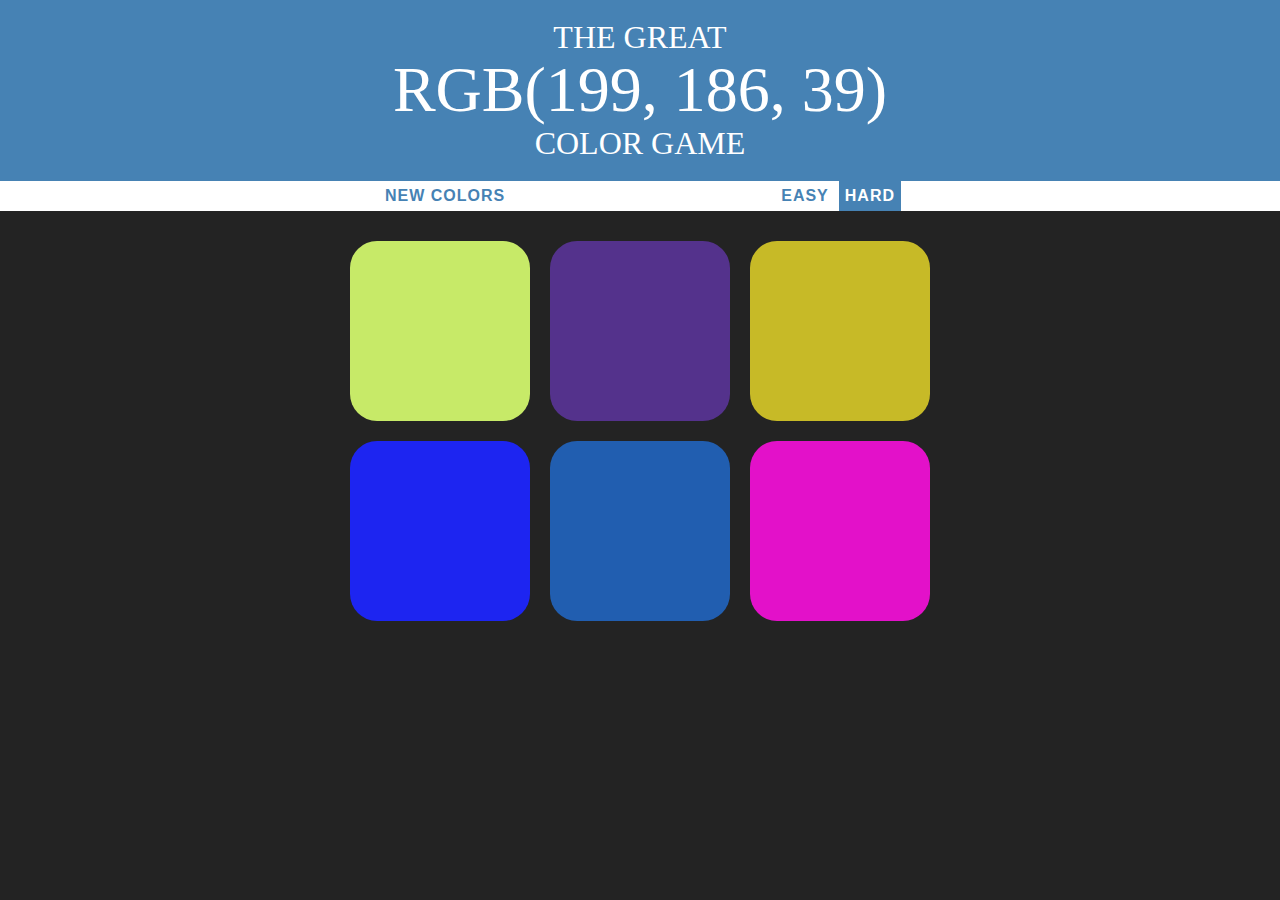
==== ColorGame/ColorGame.html @ fea70ad2 "Color Game" ====
<!DOCTYPE html>
<html>
<head>
	<title>Color Game</title>
	<link rel="stylesheet" type="text/css" href="ColorGame.css">
</head>
<body>
	<h1>The Great 
		<br>
		<span id="colorDisplay">RGB</span>
		<br>
		Color Game
	</h1>	
	<div id="stripe">
		<button id="reset">New Colors</button>
		<span id="message"></span>
		<button class="mode">Easy</button>
		<button class="mode selected">Hard</button>
	</div>
	<div id="container">
		<div class="square"></div>
		<div class="square"></div>
		<div class="square"></div>
		<div class="square"></div>
		<div class="square"></div>
		<div class="square"></div>
	</div>

	<script type="text/javascript" src="ColorGame.js"></script>
</body>
</html>
---- ColorGame/ColorGame.css ----
body {
	background: #232323;
	margin : 0;
	font-family: "Montserrat", "Avenir";
}

h1 {
	text-align: center;
	color : white;
	font-weight: normal;
	background : steelblue;
	margin : 0;
	line-height: 1.1;
	text-transform: uppercase;
	padding: 20px 0;
}

button {
	border : none;
	background: none;
	text-transform: uppercase;
	height: 100%;
	font-weight: 700;
	color: steelblue; 
	letter-spacing: 1px;
	font-size: inherit;
	/*animate color chance in 0.5 second */
	transition: all 0.5s;
	outline: none;

	/*for properties compability across different browsers, add the following features */
	-webkit-transition: all 0.5s;
	-moz-transition: all 0.5s;
}

button:hover {
	color : white;
	background : steelblue;
}

#message {
	/*add block spacing to span element */
	display : inline-block;
	width   : 20%;
}

#container {
	/* 20px margin on the top and bottom and auto on the left and right */
	margin: 20px auto;
	max-width: 600px;
}

#colorDisplay {
	font-size: 200%;
}

#stripe {
	background : white;
	text-align: center;
	height: 30px;
	color: black;
}

.square {
	width : 30%;
	padding-bottom: 30%;
	float: left;
	margin: 1.66%;
	background: purple;
	/*add radius property to each square <div> */
	border-radius: 15%;
	/*add transition background color change effect to squares */
	transition: background 0.5s;

	/*for properties compability across different browsers, add the following features */
	-webkit-transition: background 0.5s;
	-moz-transition: background 0.5s;
}

.selected {
	color : white;
	background: steelblue;
}
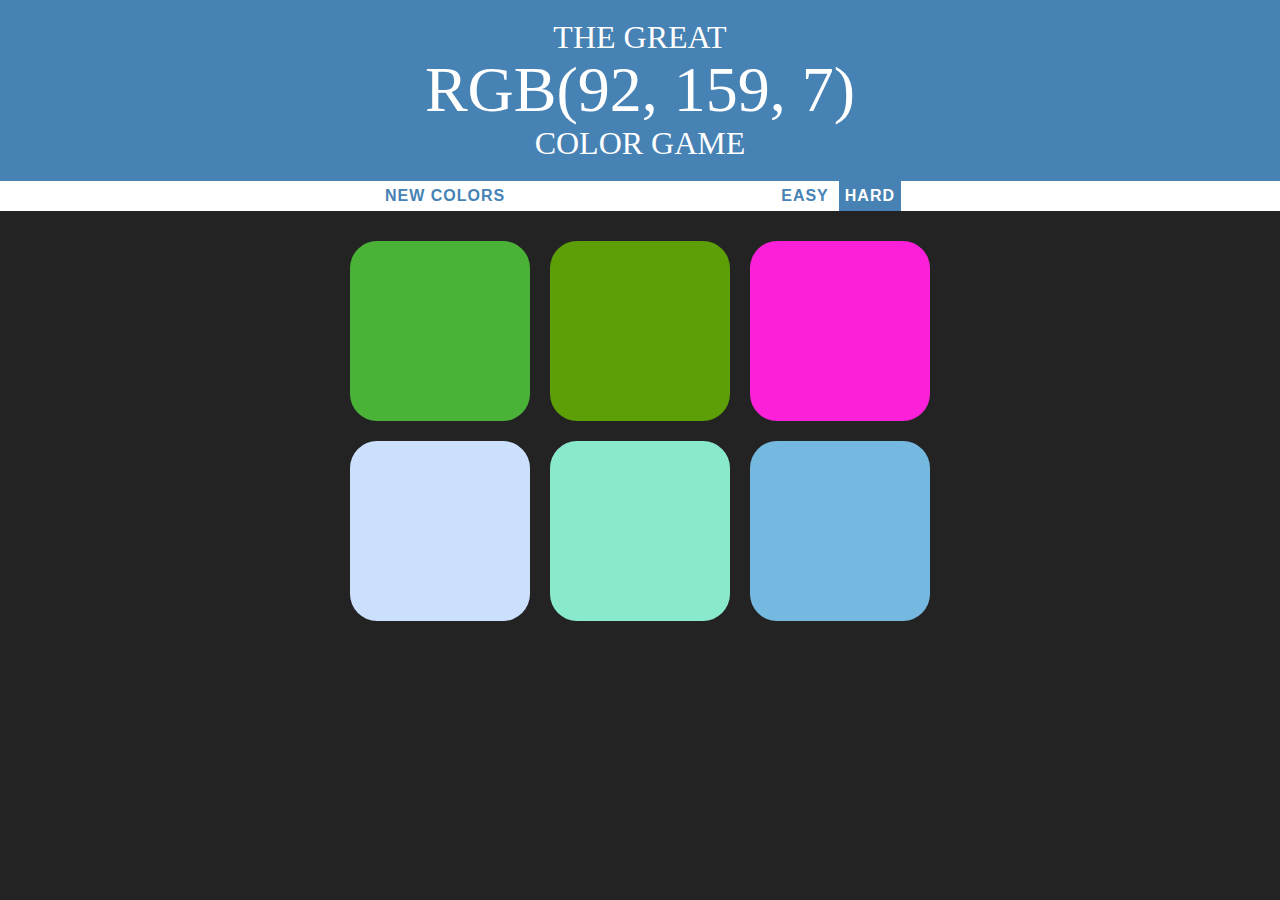
==== commit e38a147d: "changing line break" ====
--- a/ColorGame/ColorGame.html
+++ b/ColorGame/ColorGame.html
@@ -5,11 +5,10 @@
 	<link rel="stylesheet" type="text/css" href="ColorGame.css">
 </head>
 <body>
-	<h1>The Great 
-		<br>
+	<h1>
+		<span class="nl">The Great</span>
 		<span id="colorDisplay">RGB</span>
-		<br>
-		Color Game
+		<span class="nl">Color Game</span>
 	</h1>	
 	<div id="stripe">
 		<button id="reset">New Colors</button>
--- a/ColorGame/ColorGame.css
+++ b/ColorGame/ColorGame.css
@@ -36,6 +36,10 @@
 button:hover {
 	color : white;
 	background : steelblue;
+}
+
+.nl {
+	display: block;
 }
 
 #message {
